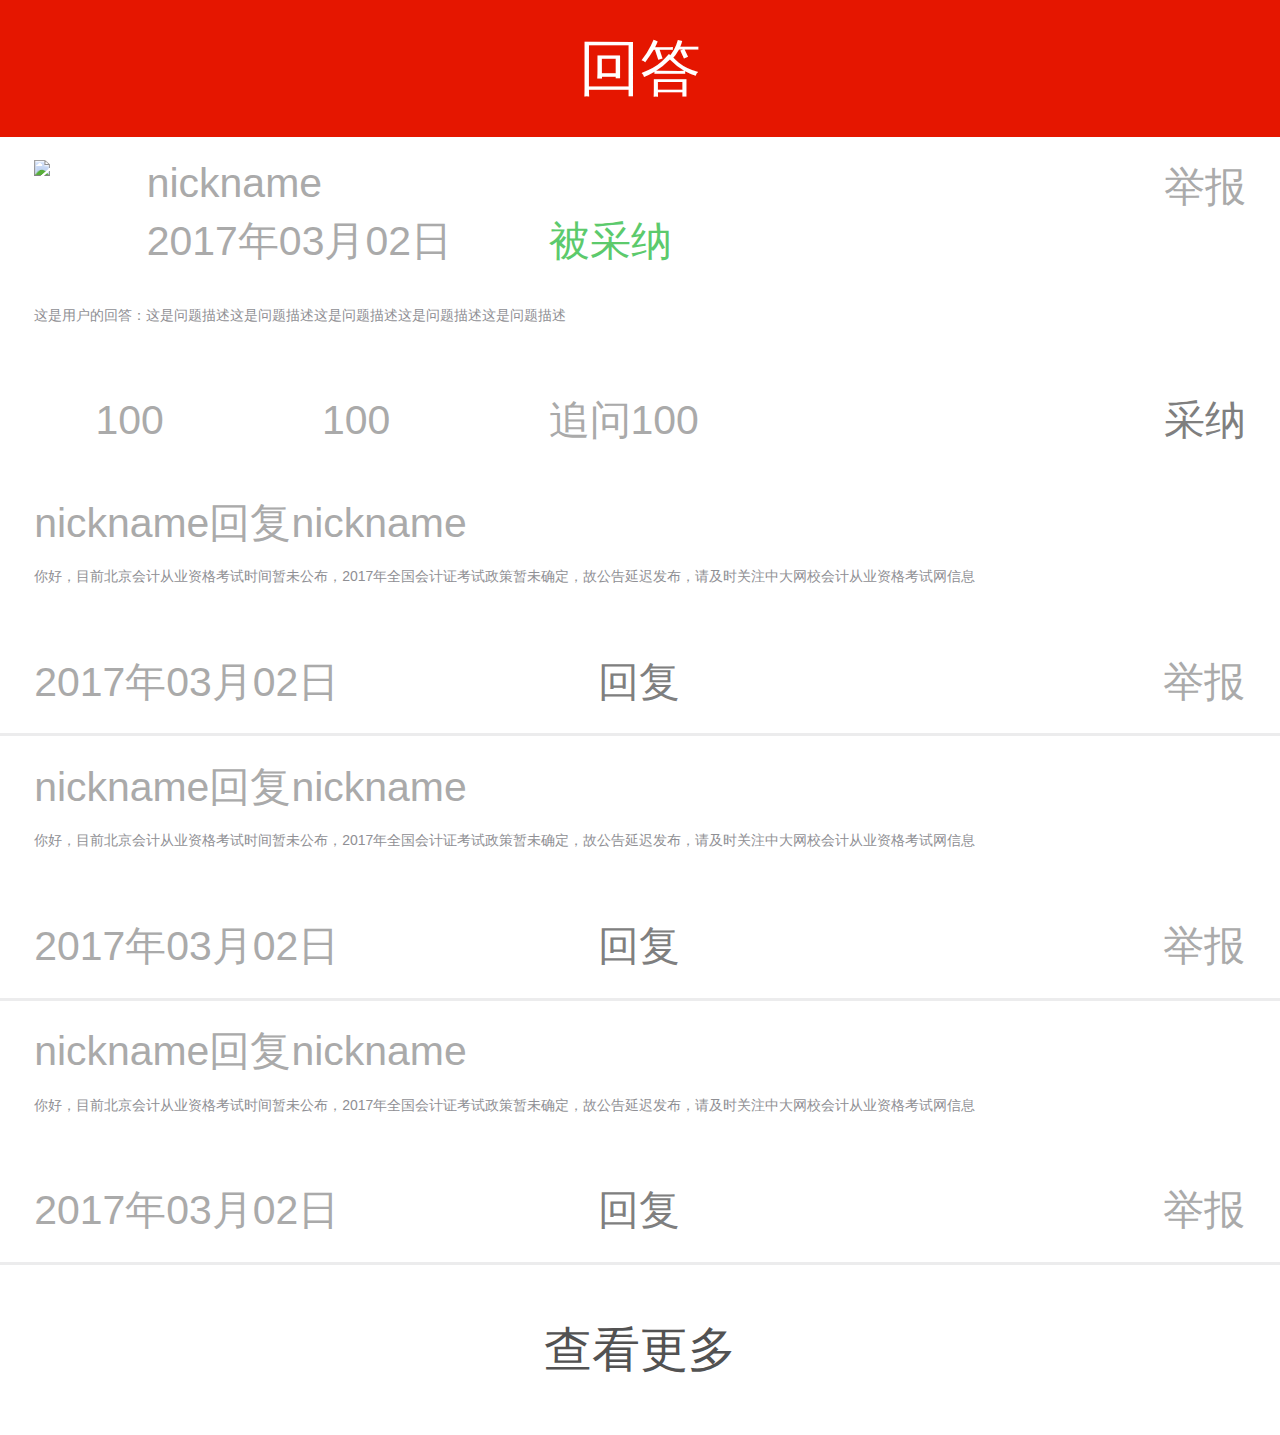
==== answerlist.html @ d613370e "追问列表" ====
<!DOCTYPE html>
<html>
	<head>
		<meta charset="UTF-8">
		<meta name="viewport" content="width=device-width, initial-scale=1, maximum-scale=1, user-scalable=no">
		<title></title>
		<script type="text/javascript" src="js/qa-rem.js"></script>
		<link rel="stylesheet" href="css/mui.min.css" />
		<link rel="stylesheet" href="css/qa-common.css" />	
		<link rel="stylesheet" href="css/qa-answerlist.css" />
		<script type="text/javascript" src="js/zepto.js"></script>
		<script type="text/javascript" src="js/mui.min.js"></script>
		<script type="text/javascript" src="js/zepto.gotop.js"></script>
		<script type="text/javascript" src="js/qa-common.js"></script>
		<script type="text/javascript" src="js/qa-answerlist.js" ></script>
	</head>
	<body>
		<div class="head-fixed">
			<header>
				<div class="qa-headaer">
					<a href="#" class="back"><i class="bg-icon"></i></a>
					回答
					<div class="more">
						<!--提示圆点-->
						<i class="bg-icon more-tips"></i>
						<!--三点-->
						<i class="bg-icon more-none"></i>
					</div>
				</div>
			</header>

		</div>
		<div class="body">
			<!--这个box是进行追问的对象-->
			<div class="question-box">
					<div class="head-box flex-box">
						<div class="headpic">
							<img src="img/headpic.png" width="100%" />
						</div>
						<div class="head-text">
							<div class="nickname">nickname</div>
							<div class="status"><span>2017年03月02日</span>
								<span class="accepted">被采纳</span>
							</div>
						</div>
						<div class="report">举报</div>
					</div>
					<div class="question-brief color-7f">
						<p>这是用户的回答：这是问题描述这是问题描述这是问题描述这是问题描述这是问题描述</p>
					</div>
					<div class="bottom-box-1 clearfix">
						<span><i class="bg-icon support"></i>100</span>
						<span><i class="bg-icon tread"></i>100</span>
						<span class="asked"><i class="bg-icon write-active"></i>追问100<div class="answer-arrow"></div></span>
						<!--如果未采纳显示文字，隐藏下面的图标-->
						<div class="accept color-7f">采纳</div>
						<!--如果采纳，隐藏以上文字，显示以下图标-->
						<i class="bg-icon accept-icon"></i>
					</div>					
				</div>
			<!--追问文本框，如果被采纳则隐藏-->
			<div class="answer-in clearfix">				
				<textarea placeholder="回复nickname:"></textarea>
				<span class="submit">提交</span>
			</div>
			<!--下面这些box是回答内容的对象-->
			<!--循环体开始-->
			<div class="question-box">
				<div class="head-box flex-box">					
					<div class="head-text">
						<div class="nickname">nickname回复nickname</div>						
					</div>
				</div>
				<div class="answer-brief color-7f">
					<p>你好，目前北京会计从业资格考试时间暂未公布，2017年全国会计证考试政策暂未确定，故公告延迟发布，请及时关注中大网校会计从业资格考试网信息</p>
				</div>
				<div class="bottom-box clearfix">
					<div>2017年03月02日</div>
					<div class="color-7f reply">回复<div class="answer-arrow"></div></div>
					<div class="report">举报</div>
				</div>
			</div>
			<!--每个回答box下都有回复文本框-->
			<div class="answer-in clearfix">				
				<textarea placeholder="回复nickname:"></textarea>
				<span class="submit">提交</span>
			</div>
			<!--循环体结束-->
			<div class="question-box">
				<div class="head-box flex-box">					
					<div class="head-text">
						<div class="nickname">nickname回复nickname</div>						
					</div>
				</div>
				<div class="answer-brief color-7f">
					<p>你好，目前北京会计从业资格考试时间暂未公布，2017年全国会计证考试政策暂未确定，故公告延迟发布，请及时关注中大网校会计从业资格考试网信息</p>
				</div>
				<div class="bottom-box clearfix">
					<div>2017年03月02日</div>
					<div class="color-7f reply">回复<div class="answer-arrow"></div></div>
					<div class="report">举报</div>
				</div>
			</div>
			<div class="answer-in clearfix">				
				<textarea placeholder="回复nickname:"></textarea>
				<span class="submit">提交</span>
			</div>
			<div class="question-box">
				<div class="head-box flex-box">					
					<div class="head-text">
						<div class="nickname">nickname回复nickname</div>						
					</div>
				</div>
				<div class="answer-brief color-7f">
					<p>你好，目前北京会计从业资格考试时间暂未公布，2017年全国会计证考试政策暂未确定，故公告延迟发布，请及时关注中大网校会计从业资格考试网信息</p>
				</div>
				<div class="bottom-box clearfix">
					<div>2017年03月02日</div>
					<div class="color-7f reply">回复<div class="answer-arrow"></div></div>
					<div class="report">举报</div>
				</div>
			</div>
			<div class="answer-in clearfix">				
				<textarea placeholder="回复nickname:"></textarea>
				<span class="submit">提交</span>
			</div>
			<!--没有更多的话不显示-->
			<div class="loadmore">查看更多</div>
		</div>
		<div class="suspend">
			<i class="bg-icon gotop"></i>
			<a href="#">
				<i class="bg-icon ask-icon"></i>
			</a>
		</div>
		<div class="more-hide-dive">
			<div class="more-arrow"></div>
			<div class="more-list">
				<ul>
					<li>
						<a href="#"><i class="bg-icon my-ask"></i><span class="text">我的问答</span><span class="red-dot"></span></a>
					</li>
					<li>
						<a href="#"><i class="bg-icon change"></i><span class="text">切换科目</span></a>
					</li>
					<li>
						<a href="#"><i class="bg-icon home-icon"></i><span class="text">网校首页</span></a>
					</li>
				</ul>
			</div>
		</div>
		<div class="shade"></div>
	</body>
</html>
---- css/qa-common.css ----
body,div,dl,dt,dd,ul,ol,li,h1,h2,h3,h4,h5,h6,pre,code,form,fieldset,legend,input,p,blockquote,th,td{padding: 0;margin: 0;}
body { font: normal 100% Helvetica, Arial, sans-serif;}
body{font-size: 12px;font-size: 1.2rem;background-color: #fff;} 
html,body{width: 100%;height: 100%;}
img{border:0;display: block;}
input:focus,textarea:focus{outline:none}
div{box-sizing: border-box;-moz-box-sizing:border-box; /* Firefox */-webkit-box-sizing:border-box; /* Safari */}
ul,li{list-style-type:none;}
.fl{float: left;}
.rt{float: right;}
/*父级清楚浮动*/
.clearfix:after{visibility:hidden;display:block; font-size:0; content:'\20'; clear:both; height:0;}
.clear{clear: both;}
/*垂直居中对齐*/
.ver-middle{position: absolute; bottom: 50%;left: 50%;transform: translate(-50%, -50%);}

/*点点显示*/
.over-circle{display:inline-block;padding:0.1rem;width:100%;overflow: hidden;text-overflow: ellipsis;vertical-align: middle;}
.overtwo-circle{display: -webkit-box;overflow: hidden;word-break: break-all;-webkit-line-clamp: 2; -webkit-box-orient: vertical;}
.flex-box{display: flex;display: -webkit-flex;}
a{text-decoration:none;color: currentcolor;}
a:hover{text-decoration:none;}
/*该站公用样式*/
.main-clor{
	color:#E51600;
}
.body{
	height: 100%;
	padding-top: 11.7rem;
}
/*头部*/
.qa-headaer{
	height: 4rem;
	background-color: #e51600;
	position: relative;
	font-size: 1.8rem;
	text-align: center;
	color: #fff;
	    display: flex;
    align-items: center;
    justify-content: center;
}
.back{
	display: inline-block;
	position: absolute;
	left: 0;
	height:100%;
	width: 3.5rem;
	text-align: left;
}
.back i{
	background-position: -11.4rem -9rem;	
	width: 0.9rem;
	height: 1.7rem;
	position: absolute;
	top: 50%;
    left: 50%;
    transform: translate(-50%,-50%);
}
.more{
	display: inline-block;
	position: absolute;
	right: 0;
	height: 100%;
	width: 3.5rem;
	text-align: right;
	top: 0;
}
.more-tips{
	position: absolute;
	width: 0.8rem;
    height: 0.8rem;
    background-position: -17.4rem -8.7rem;
    right: 19%;
    top: 23%;
}

.more-none{
	width: 0.7rem;
    height: 2.3rem;
    background-position: -16.6rem -8.7rem;
    right: 0;
    position: absolute;
    top: 50%;
    left: 50%;
    transform: translate(-50%,-50%);
}

.bg-icon{
	background-image: url(../img/bg-icon.png);
	background-repeat: no-repeat;
	display: inline-block;
	background-size: 18rem 10.9rem;
}

.head-title{
	font-size: 1.8rem;
	color: #fff;
	    position: absolute;
    top: 50%;
    left: 50%;
    transform: translate(-50%,-50%);
}
/*悬浮窗*/
.suspend{
	position: fixed;
	bottom: 11rem;
	right: 6rem;
	z-index: 10;
}
.suspend .gotop{
	position: absolute;
	background-position: 0 0;
	width: 4.4rem;
	height: 4.4rem;
}
.suspend .ask-icon{
	position: absolute;
	background-position: -5.1rem 0;
	width: 4.4rem;
	height: 4.4rem;	
    margin-top: 5.2rem;
}
/*更多的半透明层*/
.more-hide-dive{
	position: fixed;
	top:4rem;
	right: 0;
	z-index: 19;
	display: none;
}
.more-list{	
	background-color: rgba(35,24,21,0.8);
	border-radius: 0.4rem;
	margin-top: 1rem;
}
.more-arrow{
	position: absolute;
	border-color: transparent;
	border-bottom-color: rgba(35,24,21,0.8);
	border-width: 1.1rem 1.2rem;
	border-style: solid;
	top: -1rem;
    right: 0.6rem;
}
.more-list ul li{
	line-height: 3.9rem;
	margin: 0 1rem;
	color: #CECECE;
	font-size: 1.3rem;
	margin: 0 1rem;
	border-bottom: 1px solid #CECECE;
	position: relative;
}
.more-list ul li:last-child{
	border: 0;
}
.more-list ul li i{
	position: absolute;
	top:50%;
	transform: translateY(-50%);
	-webkit-transform: translateY(-50%);
	left: 0.3rem;
}
.more-list ul li .text{
	margin-left: 3.1rem;
	margin-right: 1.2rem;
}
.my-ask{
	background-position: -16.3rem 0;
	width: 1.6rem;
	height: 1.6rem;
}
.change{
	background-position: -16.3rem -2.2rem;
	width: 1.6rem;
	height: 1.1rem;
}
.home-icon{
	background-position: -16.3rem -3.9rem;
	width: 1.6rem;
	height: 1.6rem;
}
.red-dot{
	background-color: #E51600;
	width: 0.8rem;
	height: 0.8rem;
	border-radius: 50%;
	display: inline-block;
	margin-right: 0.3rem;
}

/*遮罩*/
.shade{
	position: fixed;
	width: 100%;
	height: 100%;
	z-index: 11;
	top:0;
	left: 0;
	display: none;
/*	margin-top: 4rem;*/
}



/*搜索框*/
.search-div{
	background-color: #f7f7f7;
	border-bottom: 0.1rem solid #ECECED;
	border-top: 0.1rem solid #ECECED;
}

.search-div>div{
	background-color: #fff;
	height: 2.7rem;
	border: 0.1rem solid #ECECED;
	margin: 0.7rem 1rem;
	border-radius: 0.2rem;
	text-align: center;
	line-height: 2.5rem;
	position: relative;
}



.search-div i{
	background-position:-13.9rem -9.2rem;
	width: 1.4rem;
	height: 1.3rem;
	top:50%;
	position: absolute;
	transform: translateY(-50%);
	-webkit-transform: translateY(-50%);
}
.search-div span{
	margin-left: 1.9rem;
	color: #DDDBDB;
	font-size: 1.2rem;
}

.head-fixed{
	position: fixed;
	top: 0;left: 0;right: 0;
	z-index: 10;
}
/*搜索层*/
.main-box{
	width:100%;
	height: 100%;
	transform: translateX(0);
	-webkit-transform: translateX(0);
}
.search-box{
	width: 100%;
	height: 100%;
	position: fixed;
	top: 0;
	left: 0;
	z-index: 10;
	background-color: #fff;
	transform: translateX(100%);
	-webkit-transform: translateX(100%);
}
.main-box,.search-box{
	transition: transform 0.5s ease;
}
.search-div i{
	left: 29%;
}
.search{
	display: inline-block;
	color: #fff;
	font-size: 1.5rem;
	position: absolute;
	right: 0;
	margin-right: 1.3rem;
	top:50%;
	transform: translateY(-50%);
}
.search-div input{
	width: 100%;
	
	height: 2.5rem;
	
	float: right;
	padding:0 1rem;
	color:#7F7F7F;
	font-size: 1.2rem;
	background-color: #fff;
	
}
input,textarea{
	text-decoration: none;
	border: 0;
}
.search-div input::-ms-input-placeholder{text-align: center;color: #DDDBDB;}
.search-div input::-webkit-input-placeholder{text-align: center;color: #DDDBDB;}
.history-box{
	color: #7F7F7F;
}
.history-head{
	padding: 1rem;
	font-size: 1.5rem;
	border-bottom: 1px solid #eee;
}
.history-box ul li{
	padding: 0 1rem;
	font-size: 1.4rem;
	border-bottom: 1px solid #eee;
	line-height: 4rem;
	height: 4rem;
	box-sizing: border-box;
}
.search-slider{	
	margin-top: 8.3rem;	
	width: 100%;
	height: 100%;
	overflow: scroll;
}

/*问题列表*/
.question-box{
	padding: 0.7rem 1rem;
	border-bottom: 0.1rem solid #ECECED;
}
.question-box:last-child{
	border: 0;
}
.question-box>p{
	font-size: 1.4rem;
	color: #7F7F7F;
	margin: 1rem 0 2rem 0;
}
.head-box{
	position: relative;
	color: #AAAAAA;
}
.headpic{
	width: 3.3rem;
	height: 3.3rem;
	border-radius: 50%;
}
.headpic,.head-text,.report{
	display: inline-block;
}
.head-text{
	margin-left: 1rem;
}

.reward{
	margin-left: 1rem;
}
.score{
	color: #E51600;
}
.status{
	margin-top: 0.2rem;
}
.report{
	position: absolute;
	right: 0;
	top:0;
}
.bottom-box,.bottom-box-1{
	color: #AAAAAA;
}
.bottom-box>div{
	float: left;
	width: 33.3%;
}
.bottom-box>div:nth-child(1){
	text-align: left;
}
.bottom-box>div:nth-child(2){
	text-align: center;
}
.bottom-box>div:nth-child(3){
	text-align: right;
}
.color-7f{
	color:#7f7f7f;
}
/*推荐课程*/
.course-div{
	border-top: 0.4rem solid #ECECED;
	border-bottom: 0.4rem solid #ECECED;
	padding: 0.7rem 1rem;
}
.course-head{
	border: 1px solid #ECECED;
	background-color: #F7F7F7;
	color: #525252;
	font-size: 1.4rem;
	position: relative;
}
.course-head-title{
	line-height: 2.8rem;
	margin-left: 1.5rem;
}
.arrow{
	position: absolute;
	top:50%;
	transform: translateY(-50%);
	-webkit-transform: translateY(-50%);
	left:0.5rem;
	width: 0.5rem;
}
.course-img-more{
	position: absolute;
	top:50%;
	transform: translateY(-50%);
	-webkit-transform: translateY(-50%);
	right: 0.5rem;
	width: 1rem;
}
.course-more{
	position: absolute;
	line-height: 2.8rem;
	right: 1.9rem;
	font-size: 1.2rem;
}
.course-wrap{
	margin-top: 0.5rem;
	overflow: hidden;
}

.course-box{
	margin-right: 0.5rem;
	display: inline-block;
	width: 14.6rem!important;
	float: left;
}
.course-box:last-child{
	margin-right: 0;
}
.course-img{
	border: 0.1rem solid #ECECED;
}
.course-img img{
	width: 14rem;
	height:8rem;
	margin: 0.2rem;
}
.course-wrap p{
	color: #AAAAAA;
	margin-top: 0.8rem;
	margin-bottom: 0.2rem;
}
.book-img{
	border: 0.1rem solid #ECECED;
}
.book-img img{
	width: 14rem;
	height:14rem;
	margin: 0.2rem;
}
.support{
	background-position: -2.45rem -6.1rem;
	width: 1.3rem;
	height: 1.3rem;
	vertical-align: text-top;
	margin-right: 0.5rem;
}
.support-active{
	background-position: 0rem -6.1rem;
	width: 1.3rem;
	height: 1.3rem;
	vertical-align: text-top;
	margin-right: 0.5rem;
}
.tread{
	background-position: -7.35rem -6.1rem;
	width: 1.3rem;
	height: 1.3rem;
	vertical-align: text-top;
	margin-right: 0.5rem;
}
.tread-active{
	background-position: -4.9rem -6.1rem;
	width: 1.3rem;
	height: 1.3rem;
	vertical-align: text-top;
	margin-right: 0.5rem;
}
.write{
	background-position: -12.25rem -6.1rem;
	width: 1.3rem;
	height: 1.3rem;
	vertical-align: text-top;
	margin-right: 0.5rem;
}
.write-active{
	background-position: -9.8rem -6.1rem;
	width: 1.3rem;
	height: 1.3rem;
	vertical-align: text-top;
	margin-right: 0.5rem;
}
.accept{
	position: absolute;
	right: 0;
	bottom: 0;
}
.bottom-box-1{
	position: relative;
}
.bottom-box-1 span{
	margin-right: 2.5rem;
}
.bottom-box-1 span:nth-child(3){
	margin-right:0rem;
}
.loadmore{
	line-height: 5rem;
	color: #525252;
	font-size: 1.4rem;
	text-align: center;
}
.loadmore:active{
	background-color: rgba(247,247,247,1);
}
.testpaper li{
	font-size: 1.4rem;
	line-height: 3.5rem;
	border-bottom: 0.1rem dashed #AAAAAA;
}
.questionmore-div{
	    padding: 0 1rem 0.7rem;
}
.questionmore-div .question-box{
	padding-left: 0;
	padding-right: 0;
}
.accept-icon{
	background-position: -10.45rem -0.15rem;
	width: 4.1rem;
	height: 4.1rem;
	position: absolute;
    bottom: 0rem;
    right: 0rem;
}
.accepted{
	color:#5CCA6C;
	margin-left: 2.5rem;
}

/*mui兼容*/
.mui-segmented-control.mui-scroll-wrapper .mui-scroll{
	white-space: normal;
}
.mui-scroll{
	position: relative;
}
.mui-segmented-control.mui-scroll-wrapper .mui-control-item{
     padding: initial;
}
.mui-segmented-control.mui-segmented-control-inverted .mui-control-item.mui-active{
	border: none;
}
.mui-segmented-control .mui-control-item{
	     line-height: initial; 
	     text-align: left;
	     white-space:normal;
}
.mui-toast-message {
    background-color: rgba(0,0,0,0.5);
    color: #FFFFFF; /*toast中字体颜色*/
    padding: 0.5rem 1rem;/*toast中文字的位置*/
}
---- css/qa-answerlist.css ----
.body{
	padding-top: 4rem;
	height: auto;
}
.body .question-box:first-child{
	border: 0;
}
.question-box:last-child{
	border-bottom: 0.1rem solid #ECECED;
}
.question-brief{
	font-size: 1.4rem;
    margin: 1rem 0 2rem 0;
}
.answer-brief{
	font-size: 1.4rem;
    margin: 0.5rem 0 2rem 0;
}
.answer-in{
	background-color: #f7f7f7;
	padding: 1rem 1.1rem 1.5rem;
	position: relative;
	display:none;
}

.answer-in textarea{
	height: 8rem;
	padding: 0.7rem;
	color: #7f7f7f;
	font-size: 1.2rem;
	font-family: "微软雅黑";
	resize: none;
	border: 0.1rem solid #ECECED;
    border-radius: 0.3rem;
    width: 100%;
    -webkit-box-sizing: border-box; 
	-moz-box-sizing:border-box;
	box-sizing:border-box;	
    margin-bottom: 1rem;
}
.answer-in textarea::-ms-input-placeholder{color: #AAAAAA;font-family: "微软雅黑";}
.answer-in textarea::-webkit-input-placeholder{color: #AAAAAA;font-family: "微软雅黑";}
.submit{
	padding: 0rem 2.5rem;
    background-color: #5cca6c;
    border-radius: 0.5rem;
    color: #fff;
    font-size: 1.4rem;
    text-align: center;
    float: right;
    line-height: 3rem;
}
.answer-arrow{
	position: absolute;
    border-color: transparent;
    border-bottom-color: rgb(247,247,247);
    border-width: 1rem 1rem;
    border-style: solid;
    top: 0.5rem;
    right: 50%;
    transform: translateX(50%);
    display: none;
}
.asked,.reply,.bottom-box .report{
	position: relative;
}
.head-text{
	margin: 0;
}
.suspend a{
	display: none;
}
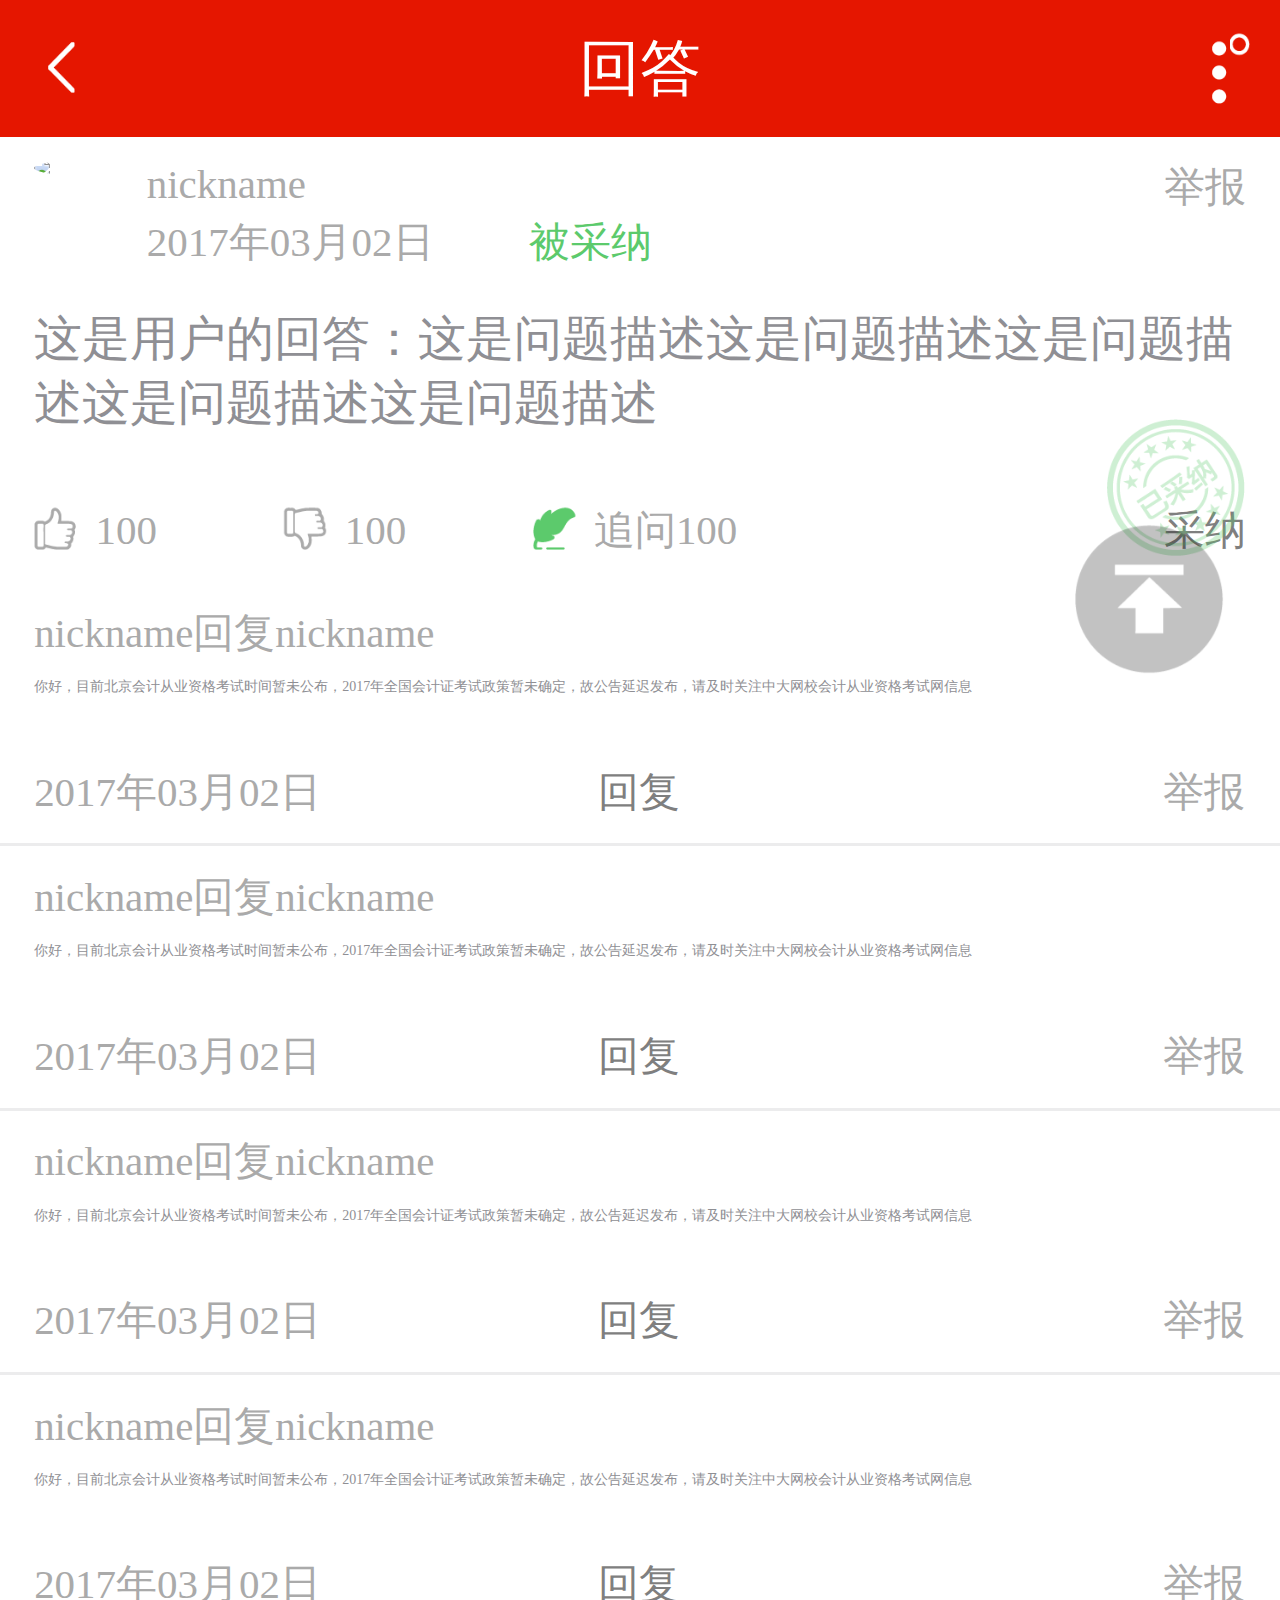
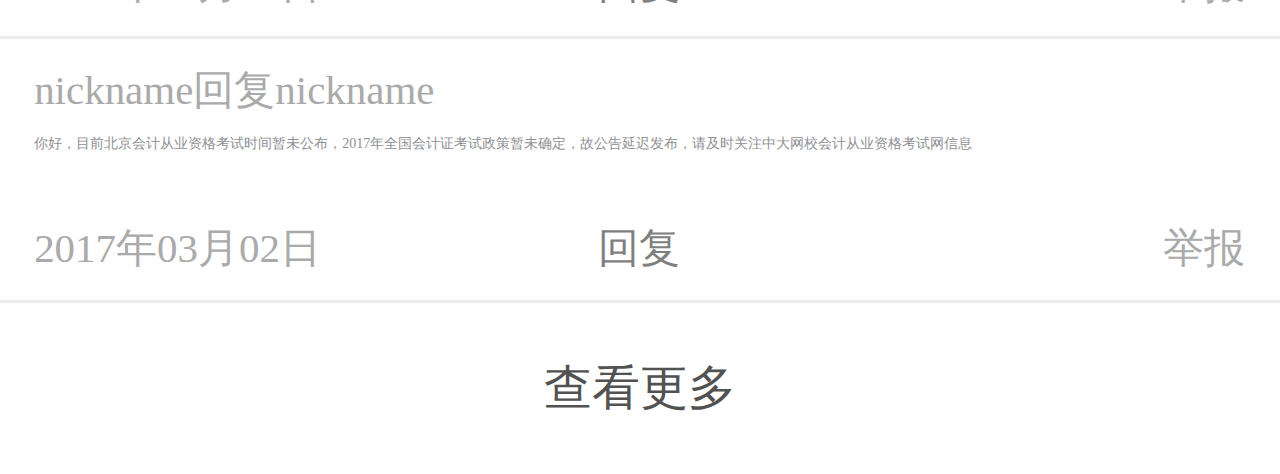
==== commit 7794b139: "提问页面" ====
--- a/answerlist.html
+++ b/answerlist.html
@@ -8,7 +8,7 @@
 		<link rel="stylesheet" href="css/mui.min.css" />
 		<link rel="stylesheet" href="css/qa-common.css" />	
 		<link rel="stylesheet" href="css/qa-answerlist.css" />
-		<script type="text/javascript" src="js/zepto.js"></script>
+		<script type="text/javascript" src="js/zepto.min.js"></script>
 		<script type="text/javascript" src="js/mui.min.js"></script>
 		<script type="text/javascript" src="js/zepto.gotop.js"></script>
 		<script type="text/javascript" src="js/qa-common.js"></script>
@@ -101,6 +101,45 @@
 					<div class="report">举报</div>
 				</div>
 			</div>
+			<!--每个回答box下都有回复文本框-->
+			<div class="answer-in clearfix">				
+				<textarea placeholder="回复nickname:"></textarea>
+				<span class="submit">提交</span>
+			</div><div class="question-box">
+				<div class="head-box flex-box">					
+					<div class="head-text">
+						<div class="nickname">nickname回复nickname</div>						
+					</div>
+				</div>
+				<div class="answer-brief color-7f">
+					<p>你好，目前北京会计从业资格考试时间暂未公布，2017年全国会计证考试政策暂未确定，故公告延迟发布，请及时关注中大网校会计从业资格考试网信息</p>
+				</div>
+				<div class="bottom-box clearfix">
+					<div>2017年03月02日</div>
+					<div class="color-7f reply">回复<div class="answer-arrow"></div></div>
+					<div class="report">举报</div>
+				</div>
+			</div>
+			<!--每个回答box下都有回复文本框-->
+			<div class="answer-in clearfix">				
+				<textarea placeholder="回复nickname:"></textarea>
+				<span class="submit">提交</span>
+			</div>
+			<div class="question-box">
+				<div class="head-box flex-box">					
+					<div class="head-text">
+						<div class="nickname">nickname回复nickname</div>						
+					</div>
+				</div>
+				<div class="answer-brief color-7f">
+					<p>你好，目前北京会计从业资格考试时间暂未公布，2017年全国会计证考试政策暂未确定，故公告延迟发布，请及时关注中大网校会计从业资格考试网信息</p>
+				</div>
+				<div class="bottom-box clearfix">
+					<div>2017年03月02日</div>
+					<div class="color-7f reply">回复<div class="answer-arrow"></div></div>
+					<div class="report">举报</div>
+				</div>
+			</div>
 			<div class="answer-in clearfix">				
 				<textarea placeholder="回复nickname:"></textarea>
 				<span class="submit">提交</span>
--- a/css/qa-common.css
+++ b/css/qa-common.css
@@ -1,18 +1,21 @@
 body,div,dl,dt,dd,ul,ol,li,h1,h2,h3,h4,h5,h6,pre,code,form,fieldset,legend,input,p,blockquote,th,td{padding: 0;margin: 0;}
 body { font: normal 100% Helvetica, Arial, sans-serif;}
-body{font-size: 12px;font-size: 1.2rem;background-color: #fff;} 
-html,body{width: 100%;height: 100%;}
+body{font-size: 1.2rem;background-color: #fff;} 
+html,body{width: 100%;height: 100%;font-family: "微软雅黑";}
 img{border:0;display: block;}
 input:focus,textarea:focus{outline:none}
 div{box-sizing: border-box;-moz-box-sizing:border-box; /* Firefox */-webkit-box-sizing:border-box; /* Safari */}
 ul,li{list-style-type:none;}
 .fl{float: left;}
 .rt{float: right;}
+.tac{
+	text-align: center;
+}
 /*父级清楚浮动*/
 .clearfix:after{visibility:hidden;display:block; font-size:0; content:'\20'; clear:both; height:0;}
 .clear{clear: both;}
 /*垂直居中对齐*/
-.ver-middle{position: absolute; bottom: 50%;left: 50%;transform: translate(-50%, -50%);}
+.ver-middle{position: absolute; top: 50%;left: 50%;transform: translate(-50%, -50%);}
 
 /*点点显示*/
 .over-circle{display:inline-block;padding:0.1rem;width:100%;overflow: hidden;text-overflow: ellipsis;vertical-align: middle;}
@@ -341,6 +344,9 @@
 	height: 3.3rem;
 	border-radius: 50%;
 }
+.headpic img{
+	border-radius: 50%;
+}
 .headpic,.head-text,.report{
 	display: inline-block;
 }
@@ -446,6 +452,7 @@
 	color: #AAAAAA;
 	margin-top: 0.8rem;
 	margin-bottom: 0.2rem;
+	font-size: 1.2rem;
 }
 .book-img{
 	border: 0.1rem solid #ECECED;
@@ -506,10 +513,11 @@
 	position: relative;
 }
 .bottom-box-1 span{
-	margin-right: 2.5rem;
+	display: inline-block;
+    min-width: 7rem;
 }
 .bottom-box-1 span:nth-child(3){
-	margin-right:0rem;
+	min-width: auto;
 }
 .loadmore{
 	line-height: 5rem;
@@ -544,6 +552,48 @@
 	color:#5CCA6C;
 	margin-left: 2.5rem;
 }
+.arrow-right{
+	background-position: -16.8rem -6.1rem;
+	width: 0.9rem;
+	height: 1.6rem;
+}
+.question-brief {
+    font-size: 1.4rem;
+    margin: 1rem 0 2rem 0;
+}
+.question-brief p{
+	font-size: 1.4rem;
+}
+/*提示框*/
+#tip-box {animation: opac 3s;-webkit-animation: opac 3s;}
+@keyframes opac {
+				0% {
+					background-color: rgba(0, 0, 0, .0);
+					display: none;
+				}
+				60% {
+					background-color: rgba(0, 0, 0, .4);
+					display: block;
+				}
+				100% {
+					background-color: rgba(0, 0, 0, .0);
+					display: none;
+				}
+			}
+@-webkit-keyframes opac {
+				0% {
+					background-color: rgba(0, 0, 0, .0);
+					display: none;
+				}
+				60% {
+					background-color: rgba(0, 0, 0, .4);
+					display: block;
+				}
+				100% {
+					background-color: rgba(0, 0, 0, .0);
+					display: none;
+				}
+			}
 
 /*mui兼容*/
 .mui-segmented-control.mui-scroll-wrapper .mui-scroll{
